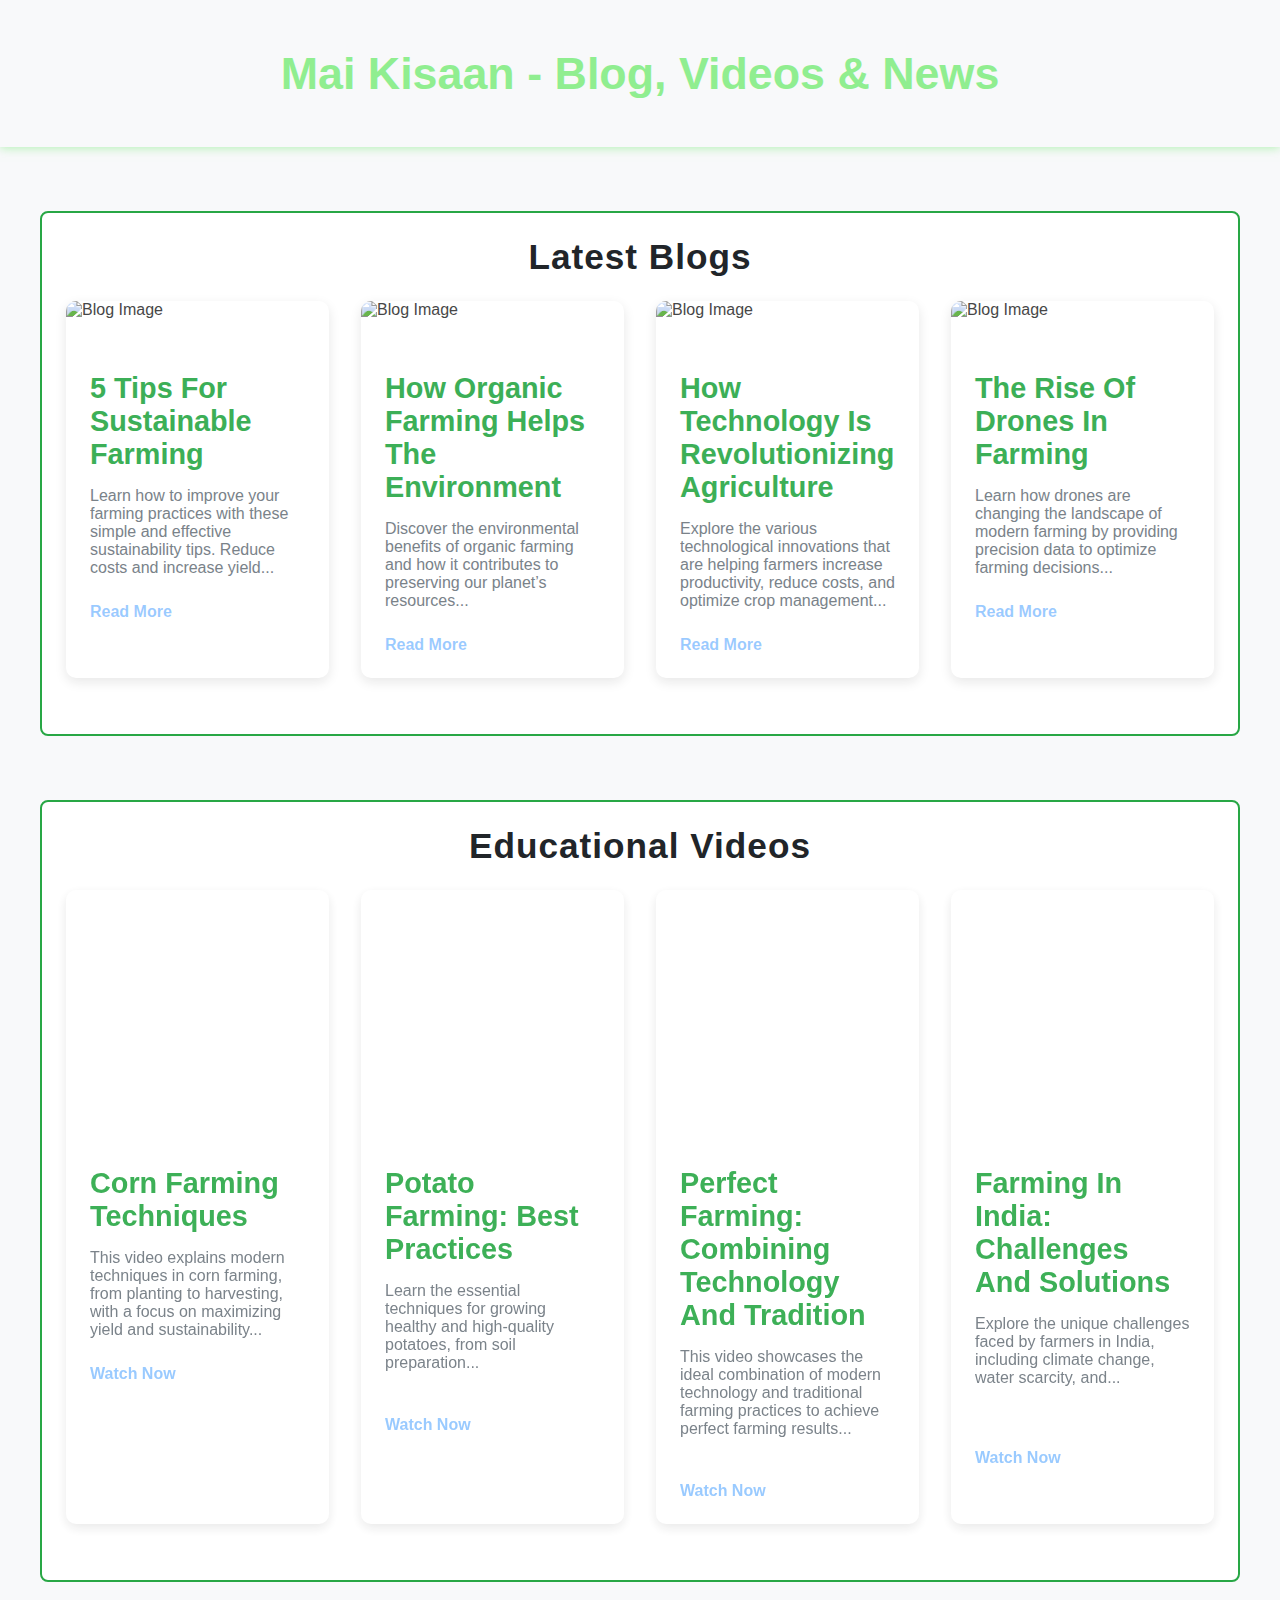
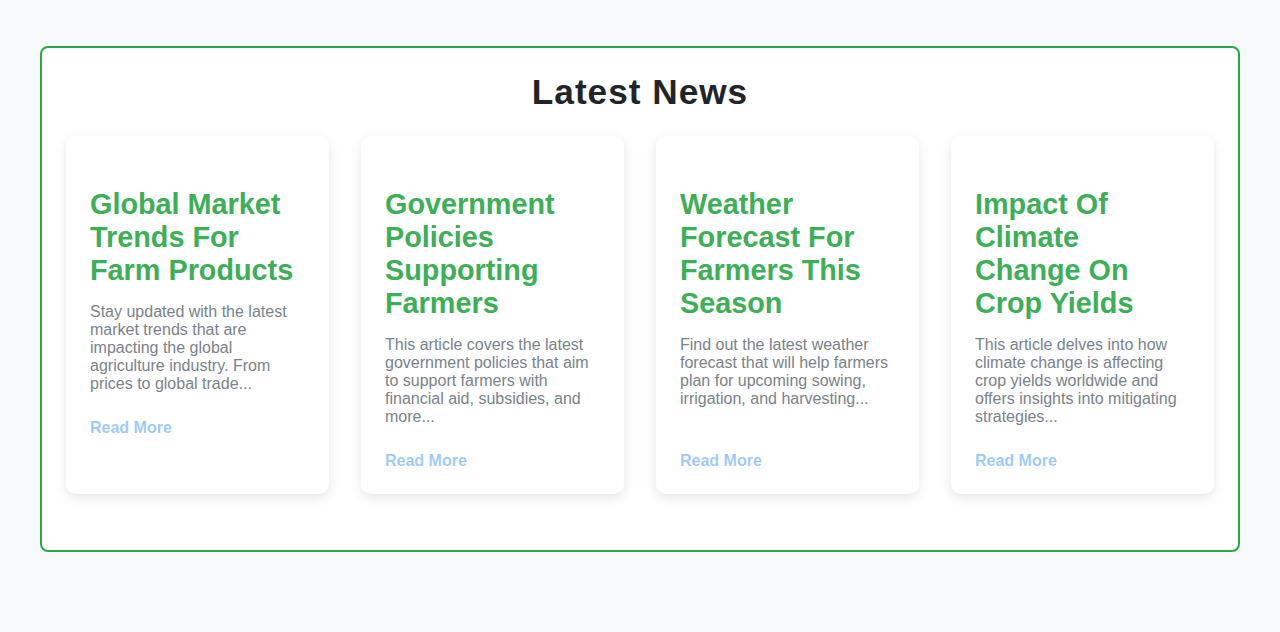
==== NewsBlogs.html @ 5c8a7b95 "Add files via upload" ====
<!DOCTYPE html>
<html lang="en">

<head>
    <meta charset="UTF-8">
    <meta name="viewport" content="width=device-width, initial-scale=1.0">
    <title>Mai Kisaan - Blog, Videos & News</title>
    <style>
        /* Base Styling */
        body {
            font-family: 'Roboto', sans-serif;
            margin: 0;
            padding: 0;
            background-color: #f8f9fa;
            color: #333;
            overflow-x: hidden;
        }

        header {
            background-color: #28a745;
            color: white;
            text-align: center;
            padding: 3rem 1rem;
            font-size: 2.8rem;
            font-weight: 700;
            animation: fadeInUp 1s ease-out;
            position: relative;
            transition: background-color 0.3s, color 0.3s;
        }

        header:hover {
            background-color: transparent;
            color: #90ee90;
            /* Light Green */
            box-shadow: 0 0 10px rgba(144, 238, 144, 0.8);
            /* Glowing effect */
        }

        .container {
            width: 100%;
            margin: 0;
            padding: 0 15px;
            max-width: 1200px;
            margin-left: auto;
            margin-right: auto;
        }

        .section {
            margin-top: 4rem;
            padding: 1.5rem;
            border: 2px solid #28a745;
            border-radius: 8px;
            background-color: white;
            background-size: cover;
            background-position: center;
        }

        .section-title {
            font-size: 2.2rem;
            font-weight: bold;
            color: #212529;
            margin-bottom: 1.5rem;
            text-align: center;
            animation: fadeInUp 1s ease-out;
            letter-spacing: 1px;
        }

        .dropdown {
            position: relative;
            display: inline-block;
            margin: 1rem 0;
        }

        .dropdown-content {
            display: none;
            position: absolute;
            background-color: #f8f9fa;
            min-width: 200px;
            box-shadow: 0 8px 16px rgba(0, 0, 0, 0.2);
            z-index: 1;
            border-radius: 5px;
        }

        .dropdown-content a {
            color: black;
            padding: 12px 16px;
            text-decoration: none;
            display: block;
        }

        .dropdown-content a:hover {
            background-color: #ddd;
        }

        .dropdown:hover .dropdown-content {
            display: block;
        }

        /* Transition Effects */
        .card-container {
            display: grid;
            grid-template-columns: repeat(4, 1fr);
            gap: 2rem;
            animation: fadeInUp 1.5s ease-out;
            justify-content: space-between;
        }

        .card {
            background-color: white;
            border-radius: 10px;
            box-shadow: 0 4px 12px rgba(0, 0, 0, 0.1);
            overflow: hidden;
            transition: transform 0.3s ease, box-shadow 0.3s ease, opacity 0.5s ease;
            cursor: pointer;
            transform: translateY(0);
            opacity: 0.9;
            width: 100%;
            margin-bottom: 2rem;
        }

        .card-image {
            width: 100%;
            height: 220px;
            object-fit: cover;
            transition: transform 0.3s ease;
        }

        .card-content {
            padding: 1.5rem;
        }

        .card-content h3 {
            font-size: 1.8rem;
            color: #28a745;
            margin-bottom: 1rem;
            text-transform: capitalize;
            transition: color 0.3s ease;
        }

        .card-content p {
            font-size: 1rem;
            color: #6c757d;
            margin-bottom: 1rem;
            height: 100px;
            overflow: hidden;
        }

        .card-content .read-more {
            color: #007bff71;
            font-weight: 600;
            text-decoration: none;
            transition: color 0.3s ease;
        }

        .card-content .read-more:hover {
            color: #0056b3;
        }

        /* Hover Effects */
        .card:hover {
            transform: translateY(-10px);
            box-shadow: 0 6px 15px rgba(0, 0, 0, 0.2);
            opacity: 1;
        }

        .card:hover .card-image {
            transform: scale(1.05);
        }

        /* Reveal Effect on Content */
        .card:nth-child(even) {
            animation: slideInFromLeft 1s ease-out forwards;
        }

        .card:nth-child(odd) {
            animation: slideInFromRight 1s ease-out forwards;
        }

        @keyframes fadeInUp {
            from {
                opacity: 0;
                transform: translateY(30px);
            }

            to {
                opacity: 1;
                transform: translateY(0);
            }
        }

        @keyframes slideInFromLeft {
            from {
                opacity: 0;
                transform: translateX(-50%);
            }

            to {
                opacity: 1;
                transform: translateX(0);
            }
        }

        @keyframes slideInFromRight {
            from {
                opacity: 0;
                transform: translateX(50%);
            }

            to {
                opacity: 1;
                transform: translateX(0);
            }
        }

        /* Video Embed */
        .video-embed {
            width: 100%;
            height: 220px;
            border: none;
            transition: transform 0.3s ease;
        }

        .video-card:hover .video-embed {
            transform: scale(1.05);
        }

        /* Responsive Design */
        @media (max-width: 768px) {
            .section-title {
                font-size: 2rem;
            }

            .card-container {
                grid-template-columns: repeat(auto-fill, minmax(320px, 1fr));
                justify-content: center;
            }
        }

        @media (max-width: 480px) {
            .section-title {
                font-size: 1.8rem;
            }

            .card-container {
                grid-template-columns: 1fr;
                justify-content: center;
            }
        }

        /* Add Background Images */
        .section#blog-section {
            background-image: url('img/blog-bg.jpg');
        }

        .section#video-section {
            background-image: url('img/video-bg.jpg');
        }

        .section#news-section {
            background-image: url('img/news-bg.jpg');
        }

        /* Space Below News Section */
        .news-section {
            margin-bottom: 5rem;
        }
    </style>
</head>

<body>
    <header>
        Mai Kisaan - Blog, Videos & News
    </header>

    <div class="container">
        <!-- Blog Section -->
        <div class="section" id="blog-section">
            <div class="section-title">Latest Blogs</div>

            <div class="card-container" id="sustainable-farming">
                <!-- Sustainable Farming Blog 1 -->
                <div class="card" onclick="window.location='blog1.html'">
                    <img src="img/sustainablefarming.jpg" alt="Blog Image"
                        style="width: 100%; height: 220px; object-fit: cover;">
                    <div class="card-content">
                        <h3>5 Tips for Sustainable Farming</h3>
                        <p>Learn how to improve your farming practices with these simple and effective sustainability
                            tips. Reduce costs and increase yield...</p>
                        <a href="" class="read-more">Read More</a>
                    </div>
                </div>


                <!-- Sustainable Farming Blog 2 -->
                <div class="card" onclick="window.location='blog2.html'">
                    <img src="img/organicfarming.jpg" alt="Blog Image" class="card-image">
                    <div class="card-content">
                        <h3>How Organic Farming Helps the Environment</h3>
                        <p>Discover the environmental benefits of organic farming and how it contributes to preserving
                            our planet’s resources...</p>
                        <a href="" class="read-more">Read More</a>
                    </div>
                </div>

                <!-- Technology Blog 1 -->
                <div class="card" onclick="window.location='blog3.html'">
                    <img src="img/agrotech.jpg" alt="Blog Image" class="card-image">
                    <div class="card-content">
                        <h3>How Technology is Revolutionizing Agriculture</h3>
                        <p>Explore the various technological innovations that are helping farmers increase productivity,
                            reduce costs, and optimize crop management...</p>
                        <a href="" class="read-more">Read More</a>
                    </div>
                </div>

                <!-- Technology Blog 2 -->
                <div class="card" onclick="window.location='blog4.html'">
                    <img src="img/dronefarm.webp" alt="Blog Image" class="card-image">
                    <div class="card-content">
                        <h3>The Rise of Drones in Farming</h3>
                        <p>Learn how drones are changing the landscape of modern farming by providing precision data to
                            optimize farming decisions...</p>
                        <a href="" class="read-more">Read More</a>
                    </div>
                </div>
            </div>
        </div>

        <!-- Video Section -->
        <div class="section" id="video-section">
            <div class="section-title">Educational Videos</div>

            <div class="card-container" id="irrigation">
                <!-- Video 1 - Corn Farming -->
                <div class="card video-card" onclick="window.location='https://youtu.be/R9pxFgJwxFE'">
                    <iframe class="video-embed" src="https://www.youtube.com/embed/R9pxFgJwxFE"
                        allow="accelerometer; autoplay; encrypted-media; gyroscope; picture-in-picture"
                        allowfullscreen></iframe>
                    <div class="card-content">
                        <h3>Corn Farming Techniques</h3>
                        <p>This video explains modern techniques in corn farming, from planting to harvesting, with a
                            focus on maximizing yield and sustainability...</p>
                        <a href="https://youtu.be/R9pxFgJwxFE" class="read-more">Watch Now</a>
                    </div>
                </div>

                <!-- Video 2 - Potato Farming -->
                <div class="card video-card" onclick="window.location='https://youtu.be/6_q_I5w8qOE'">
                    <iframe class="video-embed" src="https://www.youtube.com/embed/6_q_I5w8qOE"
                        allow="accelerometer; autoplay; encrypted-media; gyroscope; picture-in-picture"
                        allowfullscreen></iframe>
                    <div class="card-content">
                        <h3>Potato Farming: Best Practices</h3>
                        <p>Learn the essential techniques for growing healthy and high-quality potatoes, from soil
                            preparation...</p> <br>
                        <a href="https://youtu.be/6_q_I5w8qOE" class="read-more">Watch Now</a>
                    </div>
                </div>

                <!-- Video 3 - Perfect Farming -->
                <div class="card video-card" onclick="window.location='https://youtu.be/xFqecEtdGZ0'">
                    <iframe class="video-embed" src="https://www.youtube.com/embed/xFqecEtdGZ0"
                        allow="accelerometer; autoplay; encrypted-media; gyroscope; picture-in-picture"
                        allowfullscreen></iframe>
                    <div class="card-content">
                        <h3>Perfect Farming: Combining Technology and Tradition</h3>
                        <p>This video showcases the ideal combination of modern technology and traditional farming
                            practices to achieve perfect farming results...</p> <br>
                        <a href="https://youtu.be/xFqecEtdGZ0" class="read-more">Watch Now</a>
                    </div>
                </div>

                <!-- Video 4 - Farming in India -->
                <div class="card video-card" onclick="window.location='https://youtu.be/e0TyEZd6NZ0'">
                    <iframe class="video-embed" src="https://www.youtube.com/embed/e0TyEZd6NZ0"
                        allow="accelerometer; autoplay; encrypted-media; gyroscope; picture-in-picture"
                        allowfullscreen></iframe>
                    <div class="card-content">
                        <h3>Farming in India: Challenges and Solutions</h3>
                        <p>Explore the unique challenges faced by farmers in India, including climate change, water
                            scarcity, and...</p> <br>
                        <a href="https://youtu.be/e0TyEZd6NZ0" class="read-more">Watch Now</a>
                    </div>
                </div>
            </div>
        </div>

        <!-- News Section -->
        <div class="section news-section" id="news-section">
            <div class="section-title">Latest News</div>

            <div class="card-container" id="market-trends">
                <!-- Market Trends News 1 -->
                <div class="card" onclick="window.location='news1.html'">
                    <div class="card-content">
                        <h3>Global Market Trends for Farm Products</h3>
                        <p>Stay updated with the latest market trends that are impacting the global agriculture
                            industry. From prices to global trade...</p>
                        <a href="" class="read-more">Read More</a>
                    </div>
                </div>

                <!-- Market Trends News 2 -->
                <div class="card" onclick="window.location='news2.html'">
                    <div class="card-content">
                        <h3>Government Policies Supporting Farmers</h3>
                        <p>This article covers the latest government policies that aim to support farmers with financial
                            aid, subsidies, and more...</p>
                        <a href="" class="read-more">Read More</a>
                    </div>
                </div>

                <!-- Weather Forecast News 1 -->
                <div class="card" onclick="window.location='news3.html'">
                    <div class="card-content">
                        <h3>Weather Forecast for Farmers This Season</h3>
                        <p>Find out the latest weather forecast that will help farmers plan for upcoming sowing,
                            irrigation, and harvesting...</p>
                        <a href="" class="read-more">Read More</a>
                    </div>
                </div>

                <!-- Weather Forecast News 2 -->
                <div class="card" onclick="window.location='news4.html'">
                    <div class="card-content">
                        <h3>Impact of Climate Change on Crop Yields</h3>
                        <p>This article delves into how climate change is affecting crop yields worldwide and offers
                            insights into mitigating strategies...</p>
                        <a href="" class="read-more">Read More</a>
                    </div>
                </div>
            </div>
        </div>
    </div>
</body>

</html>
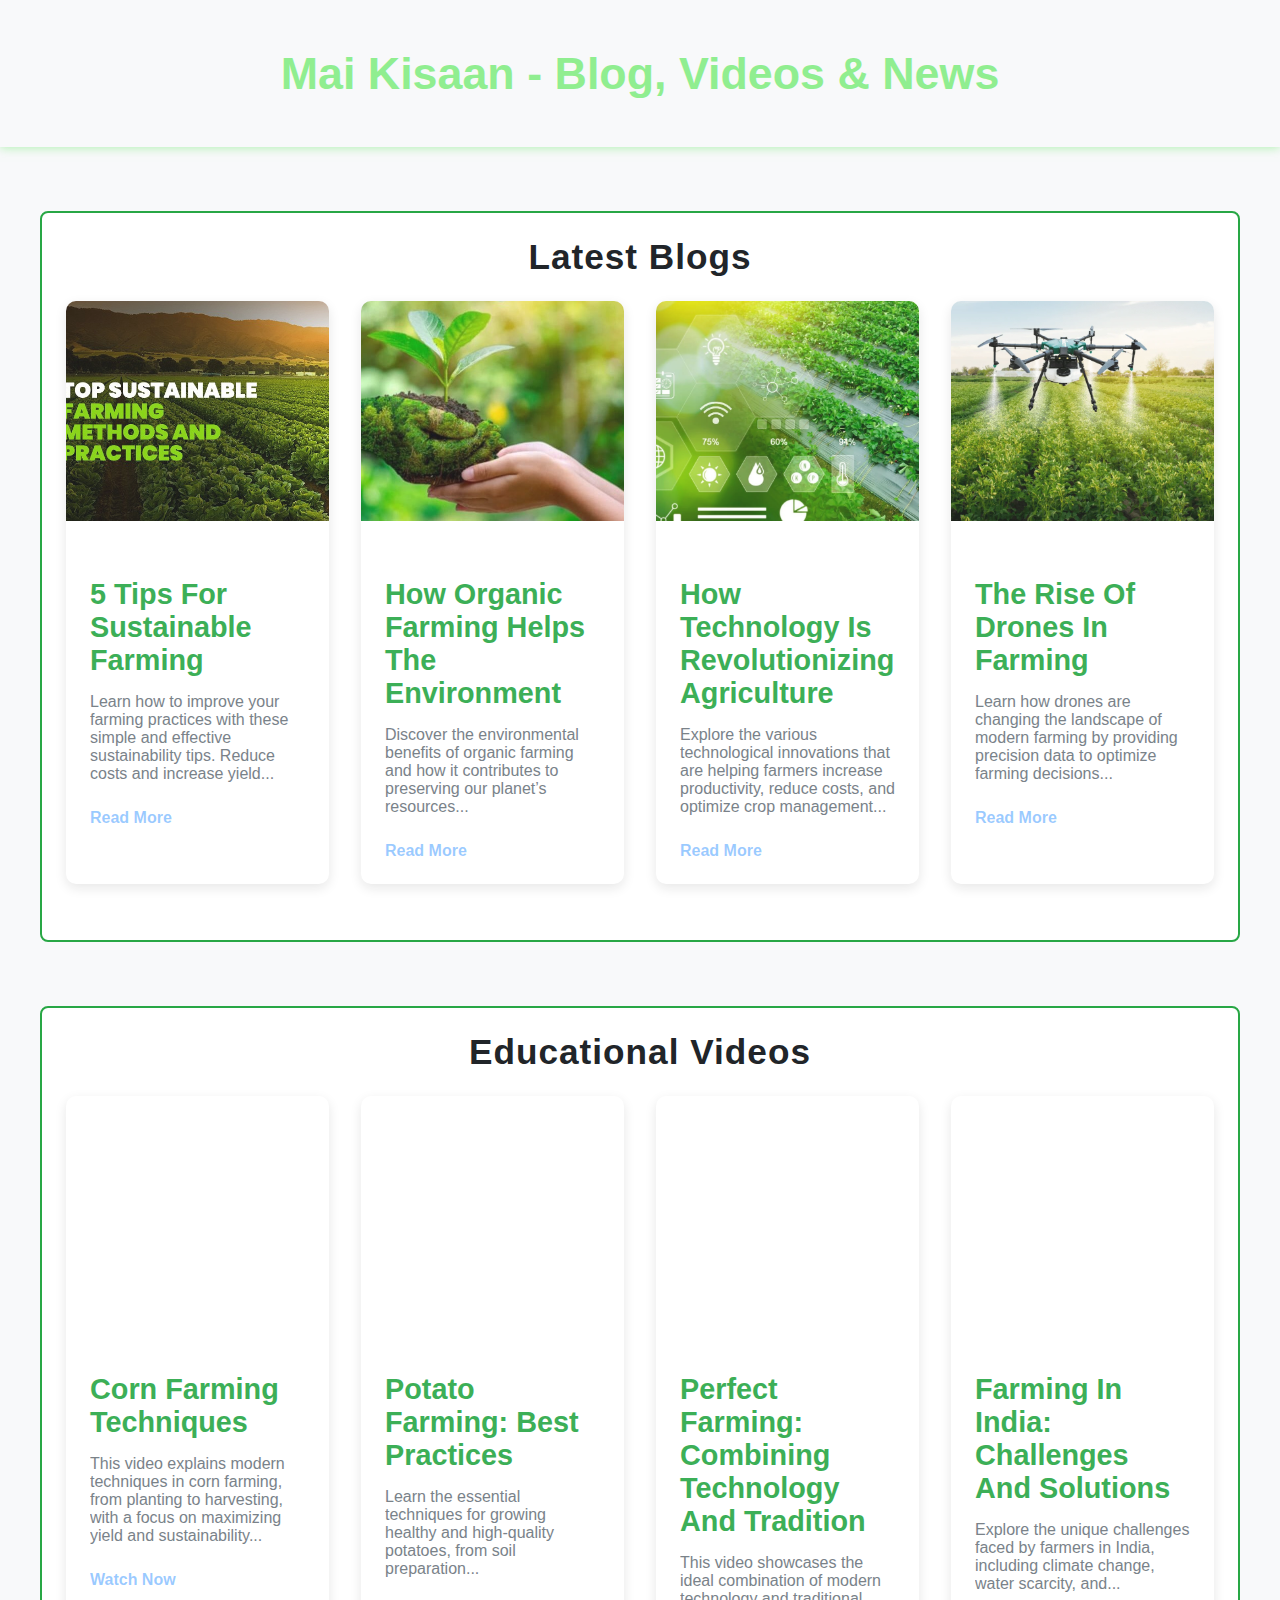
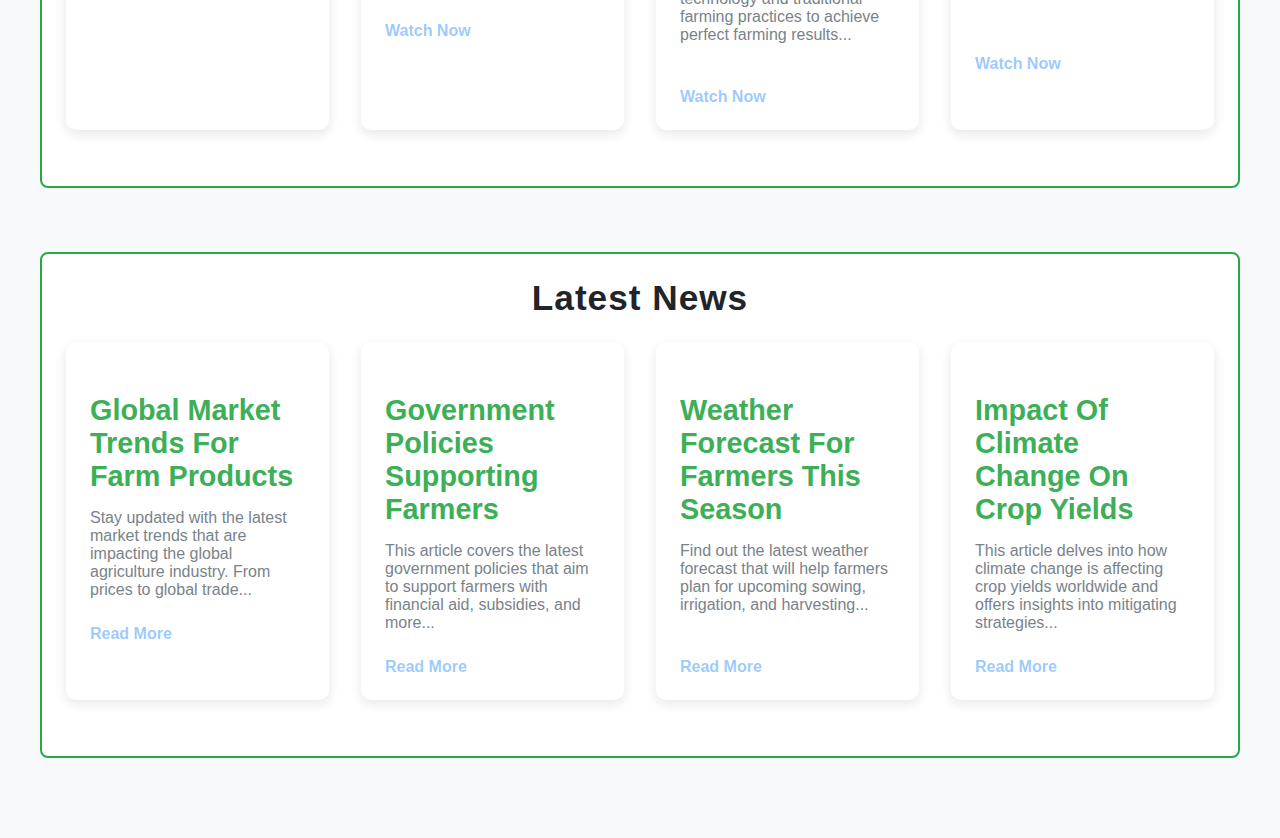
==== commit 6fc49ab9: "Update NewsBlogs.html" ====
--- a/NewsBlogs.html
+++ b/NewsBlogs.html
@@ -280,7 +280,7 @@
             <div class="card-container" id="sustainable-farming">
                 <!-- Sustainable Farming Blog 1 -->
                 <div class="card" onclick="window.location='blog1.html'">
-                    <img src="img/sustainablefarming.jpg" alt="Blog Image"
+                    <img src="sustainablefarming.jpg" alt="Blog Image"
                         style="width: 100%; height: 220px; object-fit: cover;">
                     <div class="card-content">
                         <h3>5 Tips for Sustainable Farming</h3>
@@ -293,7 +293,7 @@
 
                 <!-- Sustainable Farming Blog 2 -->
                 <div class="card" onclick="window.location='blog2.html'">
-                    <img src="img/organicfarming.jpg" alt="Blog Image" class="card-image">
+                    <img src="organicfarming.jpg" alt="Blog Image" class="card-image">
                     <div class="card-content">
                         <h3>How Organic Farming Helps the Environment</h3>
                         <p>Discover the environmental benefits of organic farming and how it contributes to preserving
@@ -304,7 +304,7 @@
 
                 <!-- Technology Blog 1 -->
                 <div class="card" onclick="window.location='blog3.html'">
-                    <img src="img/agrotech.jpg" alt="Blog Image" class="card-image">
+                    <img src="agrotech.jpg" alt="Blog Image" class="card-image">
                     <div class="card-content">
                         <h3>How Technology is Revolutionizing Agriculture</h3>
                         <p>Explore the various technological innovations that are helping farmers increase productivity,
@@ -315,7 +315,7 @@
 
                 <!-- Technology Blog 2 -->
                 <div class="card" onclick="window.location='blog4.html'">
-                    <img src="img/dronefarm.webp" alt="Blog Image" class="card-image">
+                    <img src="dronefarm.webp" alt="Blog Image" class="card-image">
                     <div class="card-content">
                         <h3>The Rise of Drones in Farming</h3>
                         <p>Learn how drones are changing the landscape of modern farming by providing precision data to
@@ -434,4 +434,4 @@
     </div>
 </body>
 
-</html>+</html>
